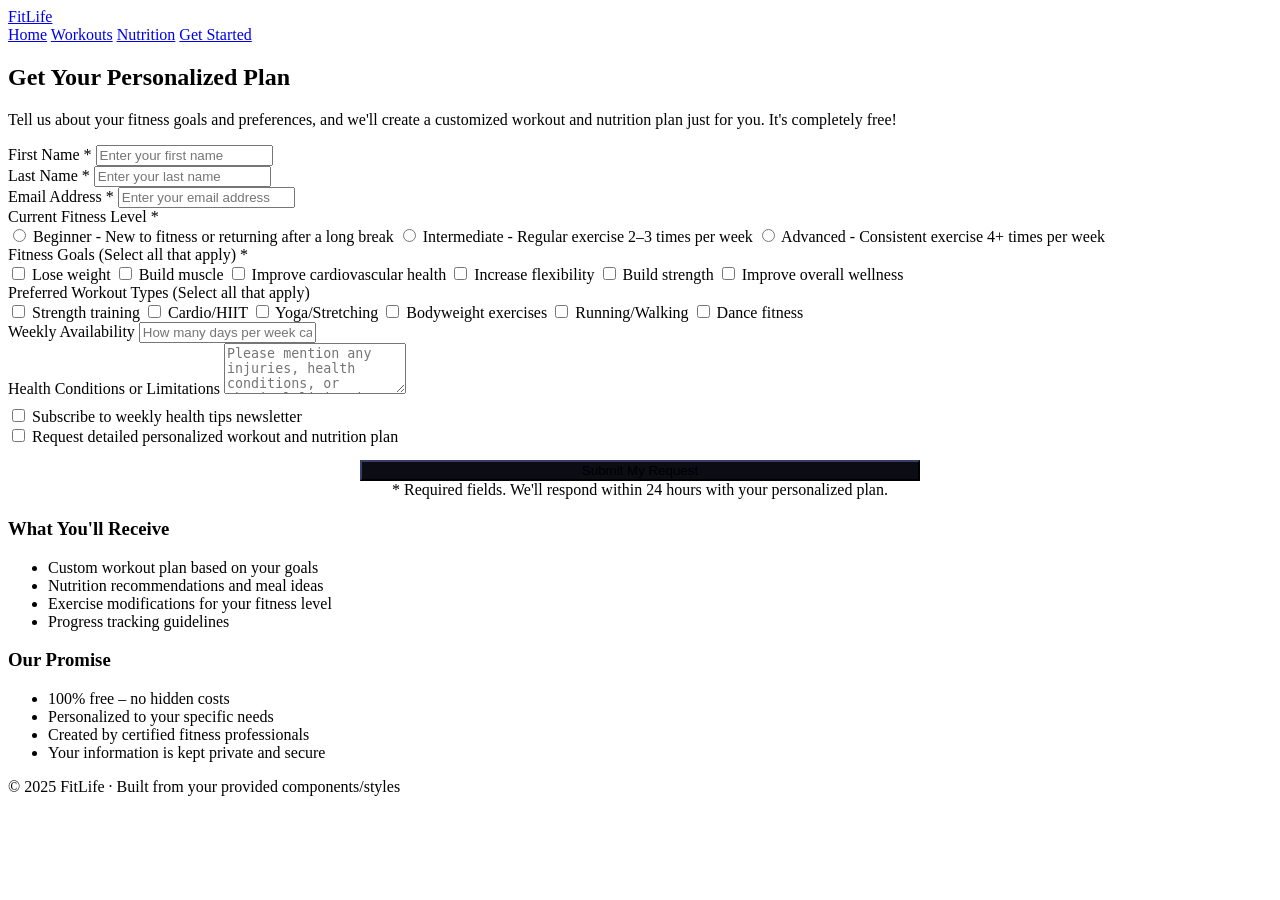
==== get-started.html @ d342fa58 "Add files via upload" ====
<!doctype html>
<html lang="en">
<head>
  <meta charset="utf-8">
  <meta name="viewport" content="width=device-width, initial-scale=1">
  <title>Get Started · FitLife</title>
  <link rel="stylesheet" href="assets/css/site.css">
</head>
<body>
  <header class="header">
  <div class="container nav">
    <a class="brand" href="index.html"><span class="dot" aria-hidden="true"></span> FitLife</a>
    <nav aria-label="Primary">
      <a href="index.html">Home</a>
      <a href="workout.html" >Workouts</a>
      <a href="nutrition.html" >Nutrition</a>
      <a href="get-started.html" aria-current="page" >Get Started</a>
    </nav>
  </div>
</header>
  <main class="container">
    <section class="page-intro">
      <h1>Get Your Personalized Plan</h1>
      <p>Tell us about your fitness goals and preferences, and we'll create a customized workout and nutrition plan just for you. It's completely free!</p>
    </section>

    <section class="form-shell">
      <form action="#" method="post">
        <div class="form-grid two">
          <div>
            <label class="field-label" for="first">First Name *</label>
            <input class="input" id="first" name="first" placeholder="Enter your first name" required>
          </div>
          <div>
            <label class="field-label" for="last">Last Name *</label>
            <input class="input" id="last" name="last" placeholder="Enter your last name" required>
          </div>
          <div>
            <label class="field-label" for="email">Email Address *</label>
            <input class="input" id="email" name="email" type="email" placeholder="Enter your email address" required>
          </div>
        </div>

        <div class="hr"></div>

        <div>
          <span class="field-label">Current Fitness Level *</span>
          <div class="check-grid">
            <label class="checkbox"><input type="radio" name="level" value="beginner" required> Beginner - New to fitness or returning after a long break</label>
            <label class="checkbox"><input type="radio" name="level" value="intermediate"> Intermediate - Regular exercise 2–3 times per week</label>
            <label class="checkbox"><input type="radio" name="level" value="advanced"> Advanced - Consistent exercise 4+ times per week</label>
          </div>
        </div>

        <div class="hr"></div>

        <div>
          <span class="field-label">Fitness Goals (Select all that apply) *</span>
          <div class="check-grid">
            <label class="checkbox"><input type="checkbox" name="goal" value="lose_weight"> Lose weight</label>
            <label class="checkbox"><input type="checkbox" name="goal" value="build_muscle"> Build muscle</label>
            <label class="checkbox"><input type="checkbox" name="goal" value="cardio_health"> Improve cardiovascular health</label>
            <label class="checkbox"><input type="checkbox" name="goal" value="flexibility"> Increase flexibility</label>
            <label class="checkbox"><input type="checkbox" name="goal" value="strength"> Build strength</label>
            <label class="checkbox"><input type="checkbox" name="goal" value="overall"> Improve overall wellness</label>
          </div>
        </div>

        <div class="hr"></div>

        <div>
          <span class="field-label">Preferred Workout Types (Select all that apply)</span>
          <div class="check-grid">
            <label class="checkbox"><input type="checkbox" name="type" value="strength"> Strength training</label>
            <label class="checkbox"><input type="checkbox" name="type" value="cardio"> Cardio/HIIT</label>
            <label class="checkbox"><input type="checkbox" name="type" value="yoga"> Yoga/Stretching</label>
            <label class="checkbox"><input type="checkbox" name="type" value="bodyweight"> Bodyweight exercises</label>
            <label class="checkbox"><input type="checkbox" name="type" value="running"> Running/Walking</label>
            <label class="checkbox"><input type="checkbox" name="type" value="dance"> Dance fitness</label>
          </div>
        </div>

        <div class="hr"></div>

        <div class="form-grid">
          <div>
            <label class="field-label" for="availability">Weekly Availability</label>
            <input class="input" id="availability" name="availability" placeholder="How many days per week can you exercise?">
          </div>
          <div>
            <label class="field-label" for="health">Health Conditions or Limitations</label>
            <textarea id="health" name="health" rows="3" placeholder="Please mention any injuries, health conditions, or physical limitations we should consider..." ></textarea>
          </div>
        </div>

        <div style="margin-top:.5rem;">
          <label class="checkbox"><input type="checkbox" name="newsletter"> Subscribe to weekly health tips newsletter</label><br>
          <label class="checkbox"><input type="checkbox" name="detailed"> Request detailed personalized workout and nutrition plan</label>
        </div>

        <div style="margin-top:.9rem; text-align:center;">
          <button class="button" type="submit" style="width:min(560px, 100%); background:#0b0c14; border-color:#0b0c14;">Submit My Request</button>
          <div class="submit-note">* Required fields. We'll respond within 24 hours with your personalized plan.</div>
        </div>
      </form>
    </section>

    <section class="info-panels">
      <article class="card info">
        <h3>What You'll Receive</h3>
        <ul>
          <li>Custom workout plan based on your goals</li>
          <li>Nutrition recommendations and meal ideas</li>
          <li>Exercise modifications for your fitness level</li>
          <li>Progress tracking guidelines</li>
        </ul>
      </article>
      <article class="card info">
        <h3>Our Promise</h3>
        <ul>
          <li>100% free – no hidden costs</li>
          <li>Personalized to your specific needs</li>
          <li>Created by certified fitness professionals</li>
          <li>Your information is kept private and secure</li>
        </ul>
      </article>
    </section>
  </main>
  <footer class="footer">
    <div class="container">© 2025 FitLife · Built from your provided components/styles</div>
  </footer>
</body>
</html>
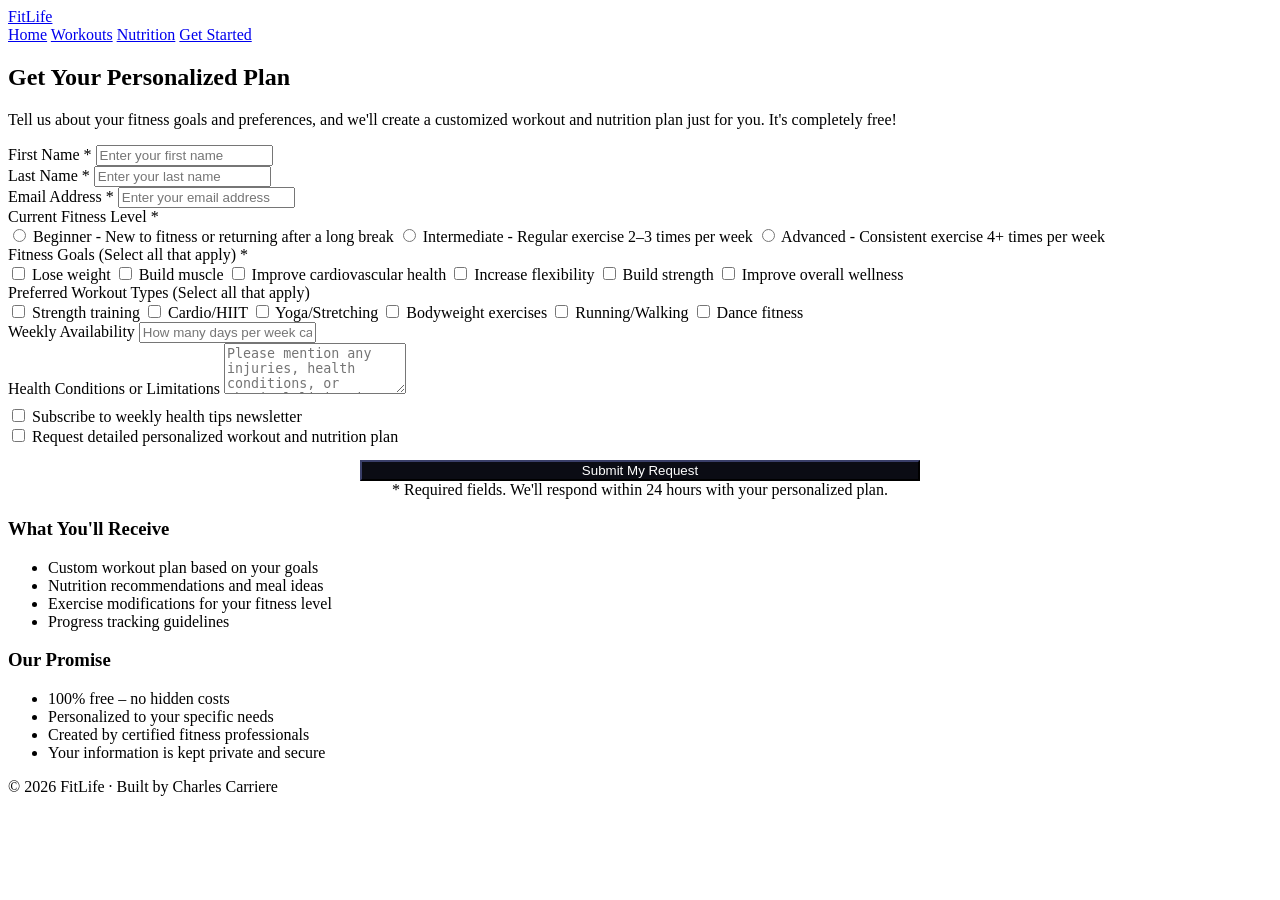
==== commit 9a446ae0: "Add files via upload" ====
--- a/get-started.html
+++ b/get-started.html
@@ -99,7 +99,7 @@
         </div>
 
         <div style="margin-top:.9rem; text-align:center;">
-          <button class="button" type="submit" style="width:min(560px, 100%); background:#0b0c14; border-color:#0b0c14;">Submit My Request</button>
+          <button class="button" type="submit" style="width:min(560px, 100%); background:#0b0c14; border-color:#0b0c14; color:#fff;">Submit My Request</button>
           <div class="submit-note">* Required fields. We'll respond within 24 hours with your personalized plan.</div>
         </div>
       </form>
@@ -127,7 +127,7 @@
     </section>
   </main>
   <footer class="footer">
-    <div class="container">© 2025 FitLife · Built from your provided components/styles</div>
+    <div class="container">© 2026 FitLife · Built by Charles Carriere</div>
   </footer>
 </body>
 </html>
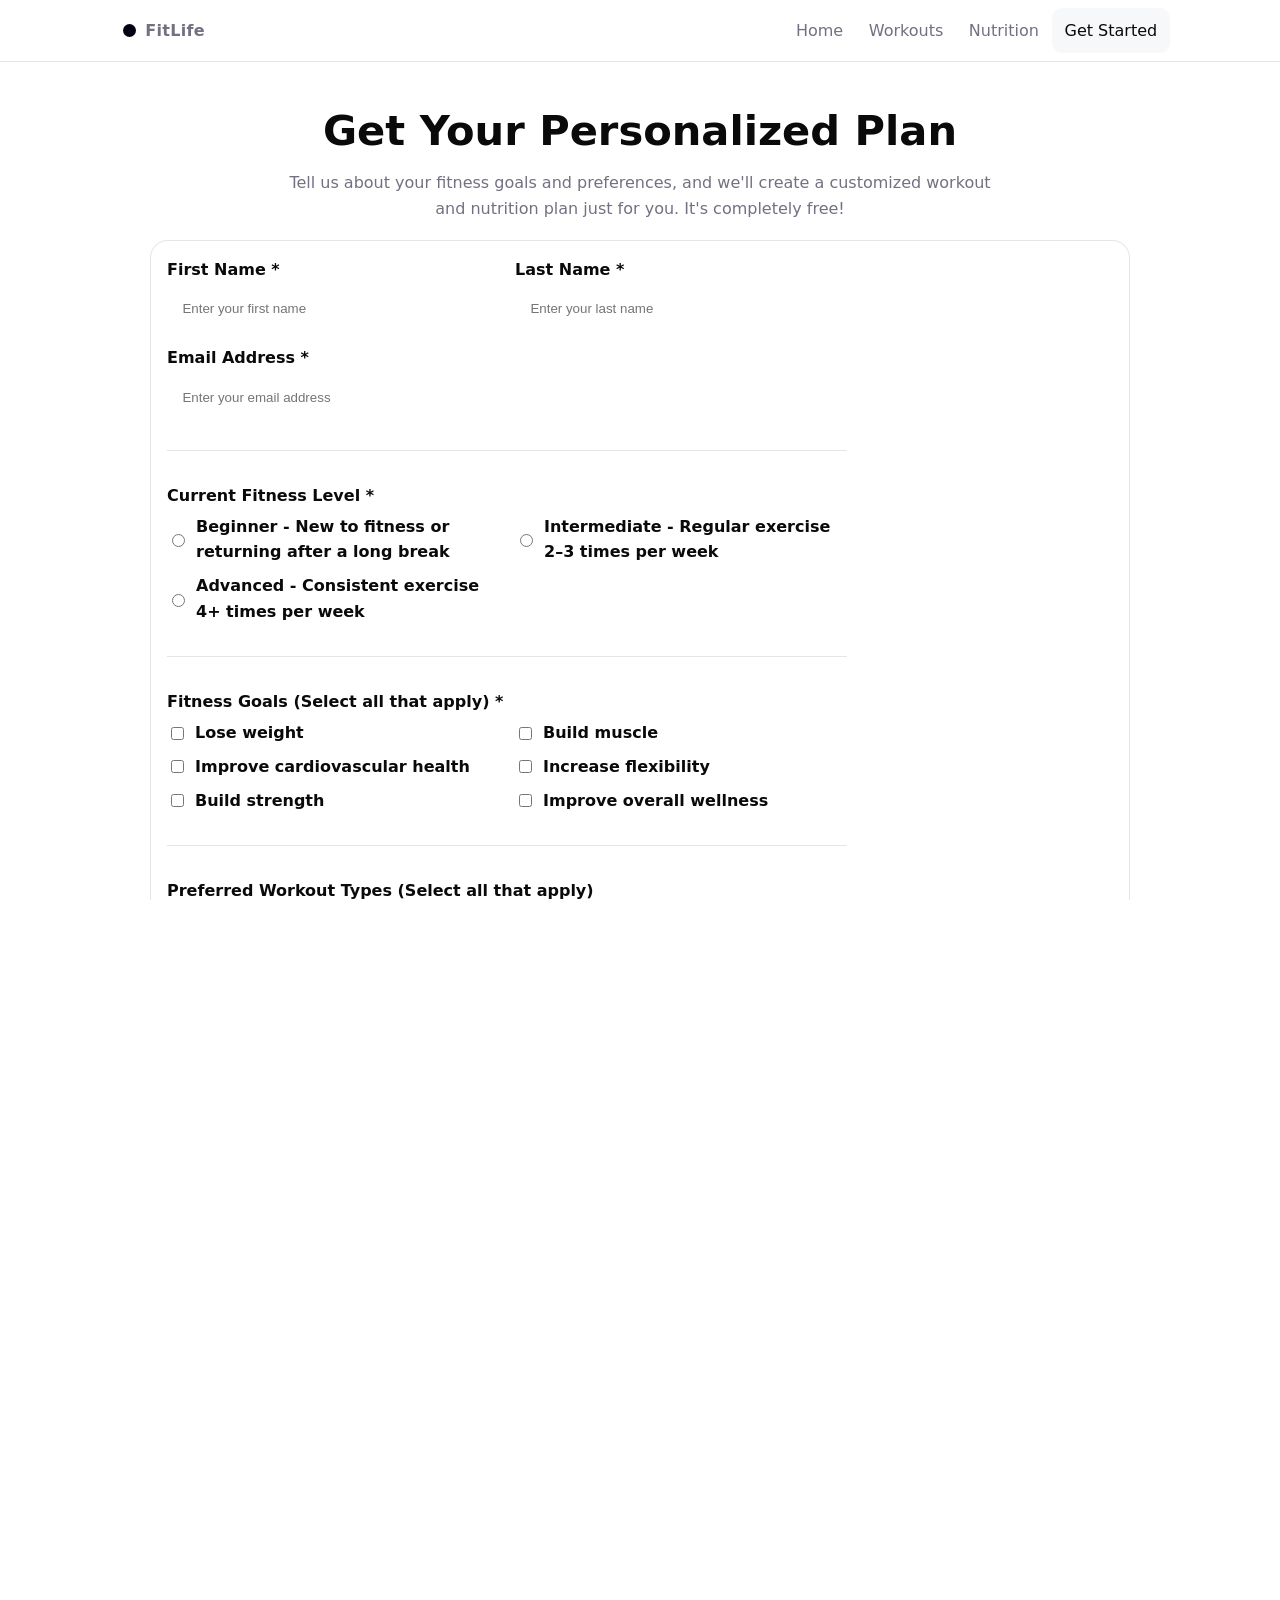
==== commit 06caeab2: "Update get-started.html" ====
--- a/get-started.html
+++ b/get-started.html
@@ -1,3 +1,5 @@
+<!-- Author: Phil Carriere -->
+
 <!doctype html>
 <html lang="en">
 <head>
@@ -130,4 +132,4 @@
     <div class="container">© 2026 FitLife · Built by Charles Carriere</div>
   </footer>
 </body>
-</html>+</html>
--- a/assets/css/site.css
+++ b/assets/css/site.css
@@ -0,0 +1,475 @@
+
+/* Import provided globals if present */
+@import url('globals.css');
+
+/* Base reset-ish */
+* { box-sizing: border-box; }
+html, body { height: 100%; }
+body {
+  margin: 0;
+  font-family: system-ui, -apple-system, Segoe UI, Roboto, Inter, Arial, sans-serif;
+  line-height: 1.6;
+  background: var(--background, #0b0b0b);
+  color: var(--foreground, #eaeaea);
+}
+
+.container {
+  width: min(1100px, 92vw);
+  margin-inline: auto;
+  padding: 1.25rem;
+}
+
+/* Header / Nav */
+.header {
+  position: sticky;
+  top: 0;
+  z-index: 100;
+  backdrop-filter: saturate(180%) blur(12px);
+  background: color-mix(in oklch, var(--card, #111) 70%, transparent);
+  border-bottom: 1px solid var(--border, #222);
+}
+.nav {
+  display: flex;
+  align-items: center;
+  justify-content: space-between;
+  gap: 1rem;
+  padding-block: .5rem;
+}
+.brand {
+  display: inline-flex;
+  align-items: center;
+  gap: .6rem;
+  font-weight: 700;
+  letter-spacing: .3px;
+  text-decoration: none;
+  color: var(--foreground, #fff);
+}
+.brand .dot {
+  width: .8rem; height: .8rem;
+  border-radius: 999px;
+  background: var(--primary, #8fd3ff);
+  display: inline-block;
+}
+.nav a {
+  color: var(--muted-foreground, #aaa);
+  text-decoration: none;
+  padding: .6rem .8rem;
+  border-radius: 10px;
+}
+.nav a[aria-current="page"],
+.nav a:hover, .nav a:focus {
+  color: var(--foreground);
+  background: color-mix(in oklch, var(--accent, #1d1f22) 35%, transparent);
+  outline: none;
+}
+
+/* Hero */
+.hero {
+  padding-block: clamp(2rem, 6vw, 5rem);
+}
+.hero h1 {
+  font-size: clamp(1.8rem, 5vw, 3rem);
+  line-height: 1.15;
+  margin: 0 0 .75rem 0;
+}
+.hero p {
+  margin: 0;
+  color: var(--muted-foreground, #aaa);
+  max-width: 65ch;
+}
+
+/* Grid cards */
+.grid {
+  display: grid;
+  grid-template-columns: repeat(12, 1fr);
+  gap: 1rem;
+}
+.card {
+  grid-column: span 12;
+  background: var(--card, #121212);
+  border: 1px solid var(--border, #262626);
+  border-radius: 18px;
+  padding: 1rem;
+  transition: transform .15s ease, box-shadow .15s ease;
+  box-shadow: 0 0 0 rgba(0,0,0,.0);
+}
+.card:hover { transform: translateY(-2px); box-shadow: 0 10px 24px rgba(0,0,0,.25); }
+.card h3 { margin-top: .2rem; margin-bottom: .5rem; }
+.card p { color: var(--muted-foreground, #a9a9a9); }
+
+@media (min-width: 700px) {
+  .card.span-6 { grid-column: span 6; }
+  .card.span-4 { grid-column: span 4; }
+}
+
+/* Buttons */
+.button {
+  appearance: none;
+  border: 1px solid var(--border, #2a2a2a);
+  background: color-mix(in oklch, var(--primary, #8fd3ff) 15%, var(--card, #121212));
+  color: var(--foreground);
+  padding: .7rem 1rem;
+  border-radius: 12px;
+  cursor: pointer;
+  text-decoration: none;
+  font-weight: 600;
+  display: inline-flex;
+  align-items: center;
+  gap: .5rem;
+}
+.button:hover { filter: brightness(1.05); }
+.button.secondary {
+  background: transparent;
+  color: var(--foreground);
+}
+
+/* Content */
+.prose h2 { margin-top: 2rem; }
+.prose ul { margin: .5rem 0 1rem 1.25rem; }
+.prose li { margin: .25rem 0; color: var(--muted-foreground); }
+
+/* Forms */
+form { display: grid; gap: 1rem; max-width: 680px; }
+label { font-weight: 600; }
+.input, textarea, select {
+  width: 100%;
+  padding: .75rem .9rem;
+  border: 1px solid var(--input, #2a2a2a);
+  background: var(--card, #121212);
+  color: var(--foreground);
+  border-radius: 12px;
+}
+.help { font-size: .9rem; color: var(--muted-foreground); }
+.success {
+  padding: .85rem 1rem;
+  background: color-mix(in oklch, var(--primary, #8fd3ff) 18%, var(--card, #121212));
+  border: 1px solid var(--border);
+  border-radius: 12px;
+}
+
+.footer {
+  margin-top: 4rem;
+  border-top: 1px solid var(--border);
+  color: var(--muted-foreground);
+  padding-block: 1.25rem;
+}
+
+
+/* === Workouts page enhancements === */
+.section-head {
+  display: grid;
+  grid-template-columns: 1fr;
+  gap: 1rem;
+  align-items: center;
+  margin-bottom: 1.25rem;
+}
+.section-head h2 {
+  font-size: clamp(1.6rem, 3vw, 2.2rem);
+  margin: 0;
+}
+.section-head p { margin: 0; color: var(--muted-foreground); }
+.section-hero {
+  width: 100%;
+  aspect-ratio: 16/9;
+  object-fit: cover;
+  border-radius: 14px;
+  border: 1px solid var(--border);
+}
+@media (min-width: 900px) {
+  .section-head {
+    grid-template-columns: 540px 1fr;
+  }
+}
+
+.cards { display: grid; grid-template-columns: 1fr; gap: 1rem; }
+@media (min-width: 900px) {
+  .cards { grid-template-columns: repeat(3, 1fr); }
+}
+.card.workout {
+  background: oklch(from var(--card) calc(l + 0) c h);
+  border-radius: 14px;
+  padding: 1rem 1rem 1rem 1rem;
+  border: 1px solid var(--border);
+}
+.card.workout .title-row {
+  display: flex; align-items: center; justify-content: space-between; gap: .75rem;
+}
+.badge {
+  font-size: .8rem;
+  border-radius: 999px;
+  padding: .2rem .6rem;
+  border: 1px solid var(--border);
+  color: var(--muted-foreground);
+  background: color-mix(in oklch, var(--accent, #1d1f22) 15%, transparent);
+}
+.badge.green { color: #1f7a36; background: color-mix(in oklch, #1f7a36 15%, transparent); border-color: color-mix(in oklch, #1f7a36 30%, var(--border)); }
+.badge.yellow { color: #7a5a1f; background: color-mix(in oklch, #7a5a1f 15%, transparent); border-color: color-mix(in oklch, #7a5a1f 30%, var(--border)); }
+.badge.red { color: #8a2b2b; background: color-mix(in oklch, #8a2b2b 12%, transparent); border-color: color-mix(in oklch, #8a2b2b 30%, var(--border)); }
+
+.meta { display: flex; align-items: center; gap: 1rem; color: var(--muted-foreground); margin: .4rem 0 .6rem; }
+.meta span { display: inline-flex; align-items: center; gap: .4rem; }
+.meta svg { width: 16px; height: 16px; opacity: .9; }
+
+.card.workout h3 { margin: .2rem 0 .25rem; }
+.card.workout ul { margin: .25rem 0 0 1.1rem; }
+.card.workout li { margin: .15rem 0; }
+
+
+/* === Home page styles === */
+.hero.gradient {
+  background: linear-gradient(135deg, #2a6cf4 0%, #7a32f6 100%);
+  color: #fff;
+  border-radius: 0 0 22px 22px;
+  padding: clamp(2rem, 6vw, 5rem) 1rem;
+}
+.hero.gradient .inner {
+  max-width: 1000px;
+  margin: 0 auto;
+  text-align: center;
+}
+.hero.gradient h1 {
+  font-size: clamp(2rem, 6vw, 3.2rem);
+  line-height: 1.1;
+  margin: 0 0 .75rem 0;
+}
+.hero.gradient p { color: #eef1ff; opacity: .95; margin: 0 auto 1.25rem; max-width: 70ch; }
+.hero .actions { display: inline-flex; gap: .75rem; flex-wrap: wrap; justify-content: center; }
+.hero .actions .button { background: #fff; color: #111; border-color: rgba(255,255,255,.35); }
+.hero .actions .button.secondary { background: transparent; color: #fff; border-color: rgba(255,255,255,.35); }
+
+.offer { padding-block: 2.2rem; }
+.offer h2 { text-align: center; font-size: clamp(1.6rem, 3.5vw, 2.4rem); margin-bottom: 1.5rem; }
+.offer-grid { display: grid; grid-template-columns: 1fr; gap: 1rem; }
+@media (min-width: 900px) { .offer-grid { grid-template-columns: repeat(3, 1fr); } }
+.offer-card {
+  background: var(--card, #121212);
+  border: 1px solid var(--border, #262626);
+  border-radius: 16px;
+  overflow: hidden;
+  padding: .75rem .9rem 1rem;
+}
+.offer-card img {
+  width: 100%; aspect-ratio: 16/10; object-fit: cover;
+  border-radius: 12px; border: 1px solid var(--border);
+  display: block; margin-bottom: .7rem;
+}
+
+.stats-band {
+  background: oklch(0.16 0 0);
+  color: #fff;
+  border-radius: 18px;
+  margin: 2rem auto;
+  max-width: 980px;
+  padding: clamp(1.2rem, 3vw, 2rem);
+}
+.stats {
+  display: grid; grid-template-columns: repeat(2, 1fr); gap: 1.25rem; text-align: center;
+}
+@media (min-width: 900px) { .stats { grid-template-columns: repeat(4, 1fr); } }
+.stat .num { font-size: clamp(1.6rem, 3.2vw, 2.4rem); font-weight: 800; margin-bottom: .25rem; }
+.stat .label { color: #b7c3ff; }
+
+.cta { text-align: center; padding-block: 2.5rem; }
+.cta h2 { font-size: clamp(1.6rem, 3.5vw, 2.4rem); margin: 0 0 .5rem; }
+.cta p { margin: 0 auto 1rem; color: var(--muted-foreground); max-width: 75ch; }
+
+
+/* === Nutrition page styles === */
+.section-title { margin-top: 2rem; }
+.section-title h1, .section-title h2 {
+  font-size: clamp(1.8rem, 4vw, 2.4rem);
+  margin: 0 0 .35rem;
+}
+.section-title p { margin: 0; color: var(--muted-foreground); }
+
+.hero-image {
+  width: 100%;
+  aspect-ratio: 21/9;
+  object-fit: cover;
+  border-radius: 14px;
+  border: 1px solid var(--border);
+  margin: 1rem 0 1.5rem;
+}
+
+.recipe-grid { display: grid; grid-template-columns: 1fr; gap: 1rem; }
+@media (min-width: 1000px) { .recipe-grid { grid-template-columns: repeat(3, 1fr); } }
+
+.card.recipe {
+  background: var(--card, #121212);
+  border: 1px solid var(--border, #262626);
+  border-radius: 16px;
+  padding: 1rem;
+}
+.card.recipe .title-row { display:flex; align-items:center; justify-content:space-between; gap:.75rem; }
+.card.recipe .badge { font-size:.8rem; padding:.2rem .6rem; border-radius: 999px; border: 1px solid var(--border); }
+.badge.easy { color:#1f7a36; background: color-mix(in oklch, #1f7a36 14%, transparent); border-color: color-mix(in oklch,#1f7a36 30%, var(--border)); }
+.badge.medium { color:#7a5a1f; background: color-mix(in oklch, #7a5a1f 14%, transparent); border-color: color-mix(in oklch,#7a5a1f 30%, var(--border)); }
+
+.meta { display:flex; align-items:center; gap:1rem; color:var(--muted-foreground); margin:.4rem 0 .6rem; }
+.meta span { display:inline-flex; align-items:center; gap:.4rem; }
+
+.tips {
+  background: color-mix(in oklch, var(--accent, #1d1f22) 12%, transparent);
+  border: 1px solid var(--border);
+  border-radius: 16px;
+  padding: 1.25rem;
+  margin: 2rem 0;
+  text-align: center;
+  max-width: 980px;
+  margin-left: auto;
+  margin-right: auto;
+}
+.tips h3 { text-align:center; margin:0 0 1rem; }
+.tips-grid { display:grid; grid-template-columns:1fr; gap:1rem; text-align:center; }
+@media (min-width: 900px){ .tips-grid { grid-template-columns: repeat(4, 1fr); } }
+.tip p { color: var(--muted-foreground); margin:.3rem 0 0; }
+
+.guidelines { display:grid; grid-template-columns:1fr; gap:1rem; margin-bottom:2rem; }
+@media (min-width: 900px){ .guidelines { grid-template-columns: 1fr 1fr; } }
+.card.guide { padding: 1rem 1.2rem; border-radius: 16px; border: 1px solid var(--border); background: var(--card); }
+.card.guide h4 { margin:.2rem 0 .4rem; }
+.card.guide ul { margin:.2rem 0 0 1.1rem; }
+.card.guide li { margin:.25rem 0; }
+.card.guide.good li::marker { color: #28c76f; }
+.card.guide.bad li::marker { color: #ff4d4d; }
+
+
+/* === Get Started form enhancements === */
+.form-shell {
+  max-width: 980px;
+  margin: 0 auto;
+  background: var(--card, #121212);
+  border: 1px solid var(--border, #262626);
+  border-radius: 18px;
+  padding: 1rem;
+}
+.form-grid {
+  display: grid;
+  grid-template-columns: 1fr;
+  gap: 1rem;
+}
+@media (min-width: 900px){
+  .form-grid.two { grid-template-columns: 1fr 1fr; }
+}
+fieldset { border: none; padding: 0; margin: .5rem 0 0; }
+legend, .field-label { font-weight: 700; margin-bottom: .35rem; display: block; }
+.check-grid {
+  display: grid;
+  grid-template-columns: 1fr 1fr;
+  gap: .5rem 1rem;
+}
+@media (min-width: 900px){ .check-grid { grid-template-columns: 1fr 1fr; } }
+.checkbox { display: inline-flex; align-items: center; gap: .5rem; }
+.hr { height: 1px; background: var(--border); margin: 1rem 0; }
+.submit-note { text-align: center; color: var(--muted-foreground); font-size: .9rem; margin-top: .4rem; }
+.info-panels {
+  display: grid;
+  grid-template-columns: 1fr;
+  gap: 1rem;
+  margin-top: 1rem;
+}
+@media (min-width: 900px){ .info-panels { grid-template-columns: 1fr 1fr; } }
+.card.info { background: var(--card); border: 1px solid var(--border); border-radius: 16px; padding: 1rem 1.2rem; }
+.card.info ul { margin: .5rem 0 0 1.1rem; }
+.card.info li { margin: .25rem 0; }
+.card.info li::marker { color: #28c76f; }
+.page-intro { text-align: center; margin: 1rem 0 1.2rem; }
+.page-intro h1 { font-size: clamp(1.8rem, 4.2vw, 2.6rem); margin: 0 0 .35rem; }
+.page-intro p { margin: 0 auto; color: var(--muted-foreground); max-width: 70ch; }
+
+
+/* ===== MOBILE FIX ===== */
+html, body {
+  overflow-x: hidden;
+}
+
+img {
+  max-width: 100%;
+  height: auto;
+  display: block;
+}
+
+nav {
+  display: flex;
+  flex-wrap: wrap;
+}
+
+@media (max-width: 768px) {
+
+  /* Container */
+  .container {
+    width: 100%;
+    padding: 1rem;
+  }
+
+  /* NAV STACK */
+  .nav {
+    flex-direction: column;
+    align-items: center;
+    gap: 0.5rem;
+  }
+
+  .nav nav {
+    display: flex;
+    flex-direction: column;
+    width: 100%;
+  }
+
+  .nav nav a {
+    text-align: center;
+    padding: 0.8rem;
+  }
+
+  /* HERO */
+  .hero h1 {
+    font-size: 2rem;
+    text-align: center;
+  }
+
+  .hero p {
+    text-align: center;
+  }
+
+  .hero .actions {
+    flex-direction: column;
+    width: 100%;
+  }
+
+  .hero .button {
+    width: 100%;
+  }
+
+  /* GRIDS → SINGLE COLUMN */
+  .grid,
+  .cards,
+  .offer-grid,
+  .recipe-grid,
+  .form-grid,
+  .form-grid.two,
+  .check-grid {
+    grid-template-columns: 1fr !important;
+  }
+
+  /* CARDS */
+  .card,
+  .offer-card {
+    padding: 1rem;
+  }
+
+  /* STATS */
+  .stats {
+    grid-template-columns: 1fr;
+  }
+
+  /* SECTION HEAD */
+  .section-head {
+    grid-template-columns: 1fr;
+  }
+
+  /* BUTTONS TOUCH FRIENDLY */
+  .button {
+    min-height: 44px;
+    width: 100%;
+    justify-content: center;
+  }
+}
